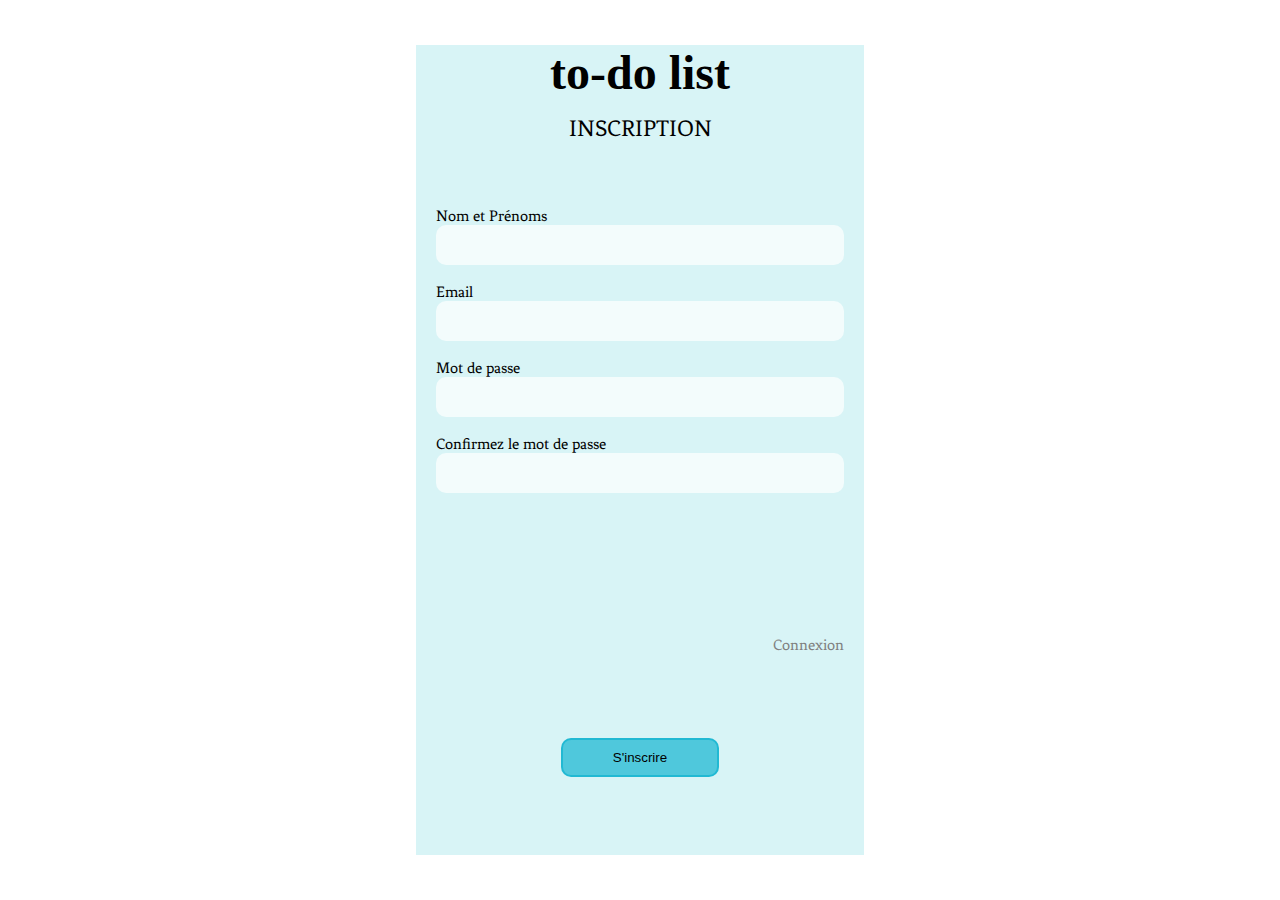
==== projetHTML/index.html @ 80de136c "Add files via upload" ====
<!DOCTYPE html>
<html lang="en">
<head>
    <meta charset="UTF-8">
    <meta name="viewport" content="width=device-width, initial-scale=1.0">
    <title>inscription</title>
    <link rel="stylesheet" href="./../projetCSS/inscription.css">
    <link rel="preconnect" href="https://fonts.googleapis.com">
    <link rel="preconnect" href="https://fonts.gstatic.com" crossorigin>
    <link href="https://fonts.googleapis.com/css2?family=Fenix&display=swap" rel="stylesheet">
</head>
<body>
    <form action="#">
        <div class="entete">
            <h1>to-do list</h1>
            <p>INSCRIPTION</p>
        </div>
        <div class="input">
            <label for="name">Nom et Prénoms</label>
            <br>
            <input type="text" id="name">
            <br> <br>
            <label for="email">Email</label>
            <br>
            <input type="email" id="email">
            <br> <br>
            <label for="password">Mot de passe</label>
            <br>
            <input type="password" id="password">
            <br> <br>
            <label for="cpassword">Confirmez le mot de passe</label>
            <br>
            <input type="password" id="cpassword"> <br>
        </div>
        <div class="conn">
            <a href="./connexion.html">Connexion</a>
        </div>
        <div class="bouton">
            <button id="bouton">S'inscrire</button>
        </div>
    </form>
    <script src="./../projetJS/inscription.js"></script>
</body>
</html>
---- projetCSS/inscription.css ----
*{
    margin: 0;
    padding: 0;
    box-sizing: border-box;
}
.fenix-regular {
    font-family: "Fenix", serif;
    font-weight: 400;
    font-style: normal;
  }  
body{
    width: 100%;
    height: 100vh;
    background-color: white;
    display: flex;
    align-items: center;
    justify-content: center;
}
form{
    width: 35%;
    height: 90%;
    background-color: rgba(100, 210, 218, 0.25);
    padding: 0 20px;
}
.entete{
    width: 100%;
    height: 20%;
    text-align: center;
}
.entete h1{
    font-size: 3rem;
}
.entete p{
    margin-top: 15px;
    font-size: 1.5rem;
    font-family: "fenix",serif;
}
#name{
    width: 100%;
    height: 40px;
    border-radius: 10px;
    border: none;
    background-color: rgba(255, 255, 255, 0.68);
    outline: none;
    padding: 0 10px;
}
#email{
    width: 100%;
    height: 40px;
    border-radius: 10px;
    border: none;
    background-color: rgba(255, 255, 255, 0.68);
    outline: none;
    padding: 0 10px;
}
#password{
    width: 100%;
    height: 40px;
    border-radius: 10px;
    border: none;
    background-color: rgba(255, 255, 255, 0.68);
    outline: none;
    padding: 0 10px;
}
#cpassword{
    width: 100%;
    height: 40px;
    border-radius: 10px;
    border: none;
    background-color: rgba(255, 255, 255, 0.68);
    outline: none;
    padding: 0 10px;
}
label{
    font-family: "fenix", serif;
}
.conn{
    height: 5%;
    width: 100%;
    text-align: end;
}
.conn a{
    text-decoration: none;
    color: gray;
    font-family: "fenix",serif;
}
.bouton{
    width: 100%;
    height: 20%;
    display: flex;
    align-items: center;
    justify-content: center;
    font-family: "fenix",serif;
}
#bouton{
    padding: 10px 50px;
    border-radius: 10px;
    background-color: rgba(14, 179, 208, 0.68);
    border: 2px solid rgba(14, 179, 208, 0.68);
}
.input{
    width: 100%;
    height: 53%;
}
#bouton:focus{
    padding: 10px 50px;
    border-radius: 10px;
    background-color: rgba(255, 255, 255, 0.68);
    border: 2px solid rgba(14, 179, 208, 0.68);
    color: rgba(14, 179, 208, 0.68);
}
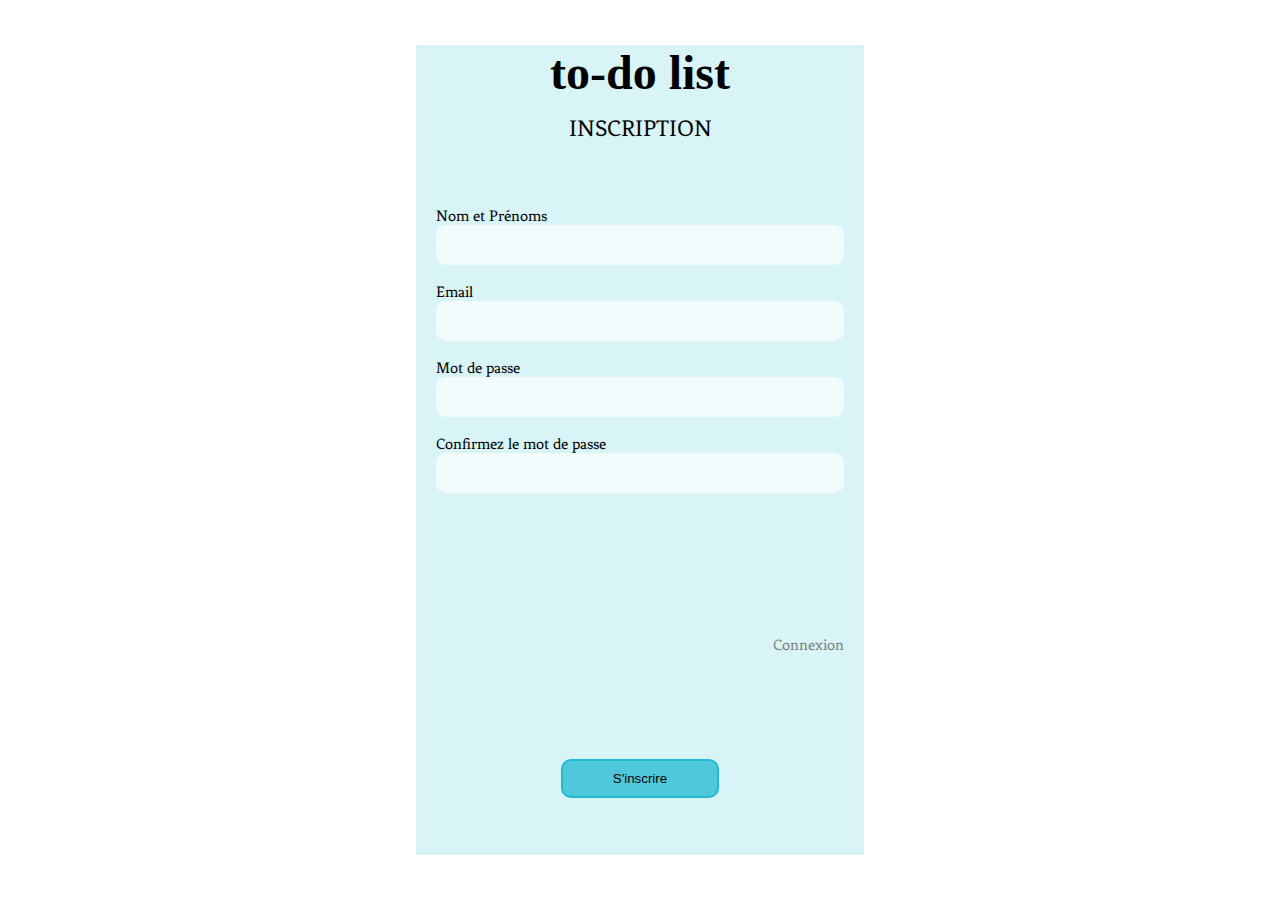
==== commit 8d3c2464: "Add files via upload" ====
--- a/projetHTML/index.html
+++ b/projetHTML/index.html
@@ -10,7 +10,7 @@
     <link href="https://fonts.googleapis.com/css2?family=Fenix&display=swap" rel="stylesheet">
 </head>
 <body>
-    <form action="#">
+    <form id="form" action="#">
         <div class="entete">
             <h1>to-do list</h1>
             <p>INSCRIPTION</p>
@@ -18,19 +18,19 @@
         <div class="input">
             <label for="name">Nom et Prénoms</label>
             <br>
-            <input type="text" id="name">
+            <input type="text" id="userName" required>
             <br> <br>
             <label for="email">Email</label>
             <br>
-            <input type="email" id="email">
+            <input type="email" id="email" required>
             <br> <br>
             <label for="password">Mot de passe</label>
             <br>
-            <input type="password" id="password">
+            <input type="password" id="password" required>
             <br> <br>
             <label for="cpassword">Confirmez le mot de passe</label>
             <br>
-            <input type="password" id="cpassword"> <br>
+            <input type="password" id="cpassword" required> <br>
         </div>
         <div class="conn">
             <a href="./connexion.html">Connexion</a>
@@ -38,6 +38,9 @@
         <div class="bouton">
             <button id="bouton">S'inscrire</button>
         </div>
+        <div class="message">
+            <p id="error">your password is not correct</p>
+        </div>
     </form>
     <script src="./../projetJS/inscription.js"></script>
 </body>
--- a/projetCSS/inscription.css
+++ b/projetCSS/inscription.css
@@ -35,7 +35,7 @@
     font-size: 1.5rem;
     font-family: "fenix",serif;
 }
-#name{
+#userName{
     width: 100%;
     height: 40px;
     border-radius: 10px;
@@ -86,9 +86,9 @@
 }
 .bouton{
     width: 100%;
-    height: 20%;
+    height: 15%;
     display: flex;
-    align-items: center;
+    align-items: end;
     justify-content: center;
     font-family: "fenix",serif;
 }
@@ -108,4 +108,17 @@
     background-color: rgba(255, 255, 255, 0.68);
     border: 2px solid rgba(14, 179, 208, 0.68);
     color: rgba(14, 179, 208, 0.68);
+}
+.message{
+    width: 100%;
+    height: 5%;
+    text-align: center;
+}
+#error{
+    color: red;
+    display: none;
+}
+#error.active{
+    color: red;
+    display: block;
 }